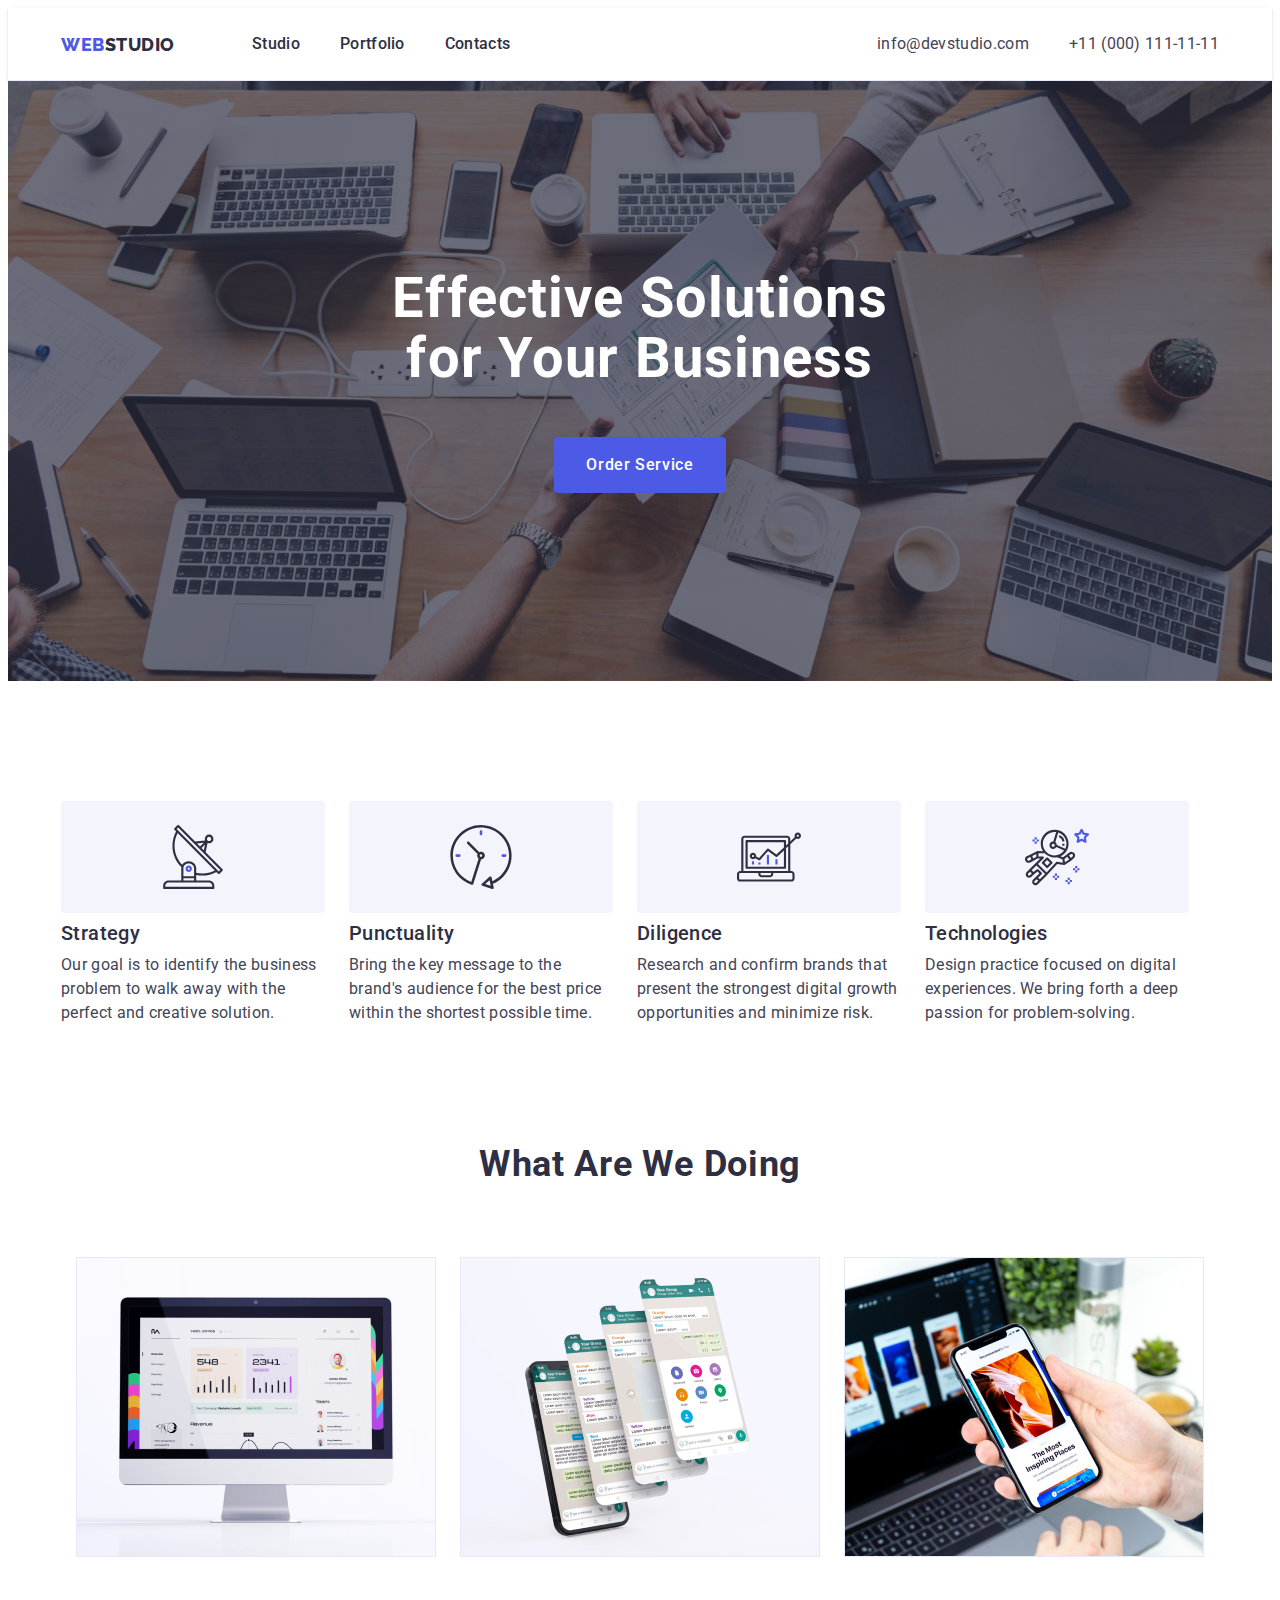
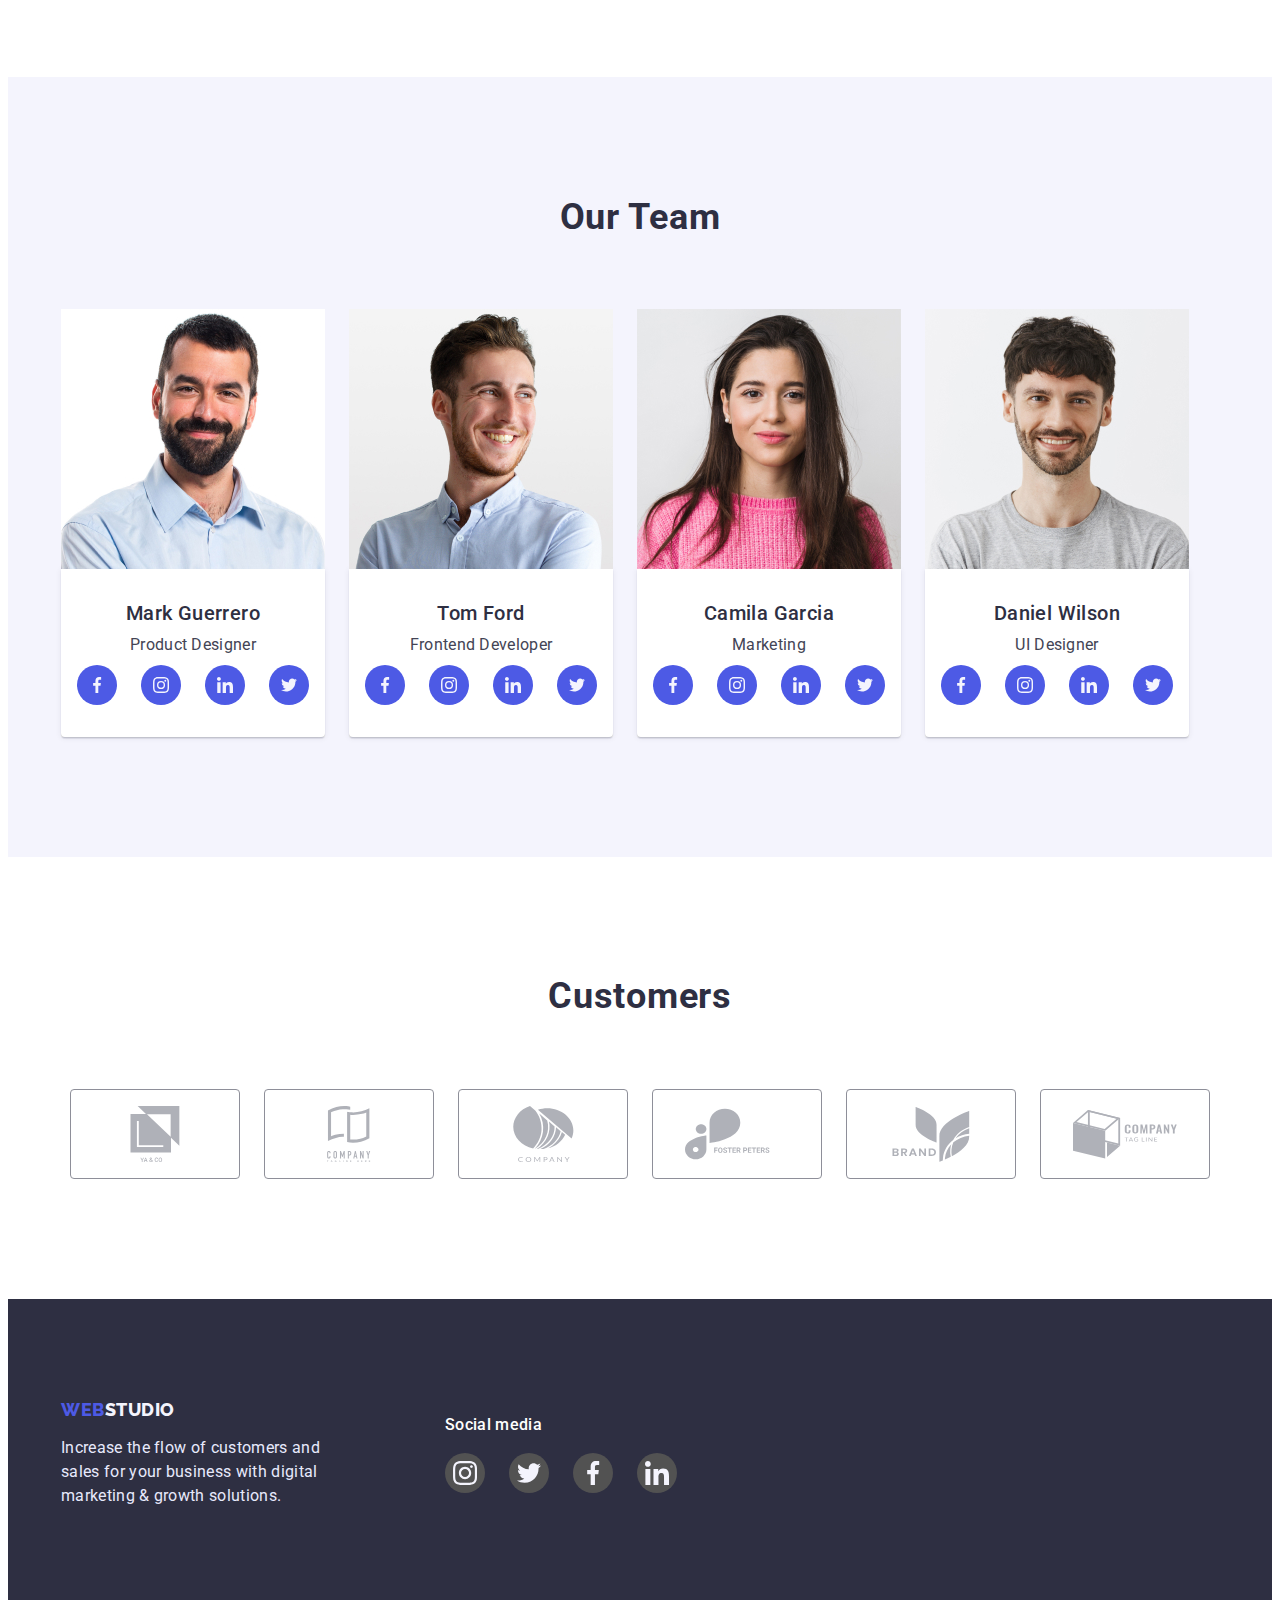
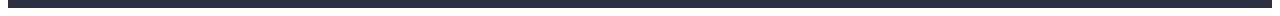
==== index.html @ b8f2cf18 "Initial commit" ====
<!DOCTYPE html>
<html lang="en">

<head>
    <meta charset="UTF-8">
    <meta http-equiv="X-UA-Compatible" content="IE=edge">
    <meta name="viewport" content="width=device-width, initial-scale=1.0">
    <title>WebStudio</title>

    <link rel="stylesheet" href="https://cdnjs.cloudflare.com/ajax/libs/modern-normalize/1.1.0/modern-normalize.min.css"
        integrity="sha512-wpPYUAdjBVSE4KJnH1VR1HeZfpl1ub8YT/NKx4PuQ5NmX2tKuGu6U/JRp5y+Y8XG2tV+wKQpNHVUX03MfMFn9Q=="
        crossorigin="anonymous" referrerpolicy="no-referrer" />
    <link rel="preconnect" href="https://fonts.googleapis.com">
    <link rel="preconnect" href="https://fonts.gstatic.com" crossorigin>
    <link href="https://fonts.googleapis.com/css2?family=Raleway:wght@800&family=Roboto:wght@400;500;700&display=swap"
        rel="stylesheet">

    <link rel="stylesheet" href="./css/styles.css">
</head>

<body>
    <!-- Шапка сайту. -->
    <header class="header">
        <div class="container header-container">
            <nav class="header-navigation"><!-- / слеш як силка, повернутись назад в <a href="/"> -->
                <a href="./index.html" class="logo-left link">
                    Web<span class="logo-right link">Studio</span>
                </a>
                <!--  Список елементів в якх є посилань -->
                <!-- header and links -->
                <ul class="header-list  list">
                    <li class="header-item">
                        <a class="nav-link link" href="./index.html">Studio</a>
                    </li>
                    <li class="header-item">
                        <a class="nav-link link" href="./portfolio.html">Portfolio</a>
                    </li>
                    <li class="header-item">
                        <a class="nav-link link" href="">Contacts</a>
                    </li>
                </ul>
            </nav>

            <!-- Список контактів  -->

            <address class="header-adderess">
                <ul class="adrdress-list list">
                    <li class="header-item">
                        <a class="address-link mail link" href="mailto:info@devstudio.com">info@devstudio.com</a>
                    </li>
                    <li class="header-item">
                        <a class="address-link phone link" href="tel:+110001111111"> +11 (000) 111-11-11</a>
                    </li>
                </ul>
            </address>
        </div>
    </header>
    <!-- hero image -  головний абзац сторінки  -->
    <main>
        <section class="hero-list">
            <div class="container">
                <div class="hero-wrap">
                    <h1 class="hero-title">Effective Solutions for Your Business</h1>
                    <button type="button" class="button-hero">Order Service</button>
                </div>
            </div>
        </section>


        <!------------------------------------------------------ section ABOUT  ------------------------------------------>
        <section class="about">
            <div class="container">
                <h2 hidden class="section-title">Description</h2>
                <ul class="about-list list">
                    <li class="text-list">
                        <div class="about-icon-design">
                            <svg class="about-icon" width="64px" height="64px">
                                <use href="./images/about/about-image.svg#icon-antenna"></use>
                            </svg>
                        </div>
                        <h3 class="about-headline-item">Strategy</h3>
                        <p class="about-text-item">
                            Our goal is to identify the business
                            problem to walk away with the perfect and creative solution.
                        </p>

                    </li>
                    <li class="text-list">
                        <div class="about-icon-design">
                            <svg class="about-icon" width="64px" height="64px">
                                <use href="./images/about/about-image.svg#icon-clock"></use>
                            </svg>
                        </div>
                        <h3 class="about-headline-item">Punctuality</h3>
                        <p class="about-text-item">
                            Bring the key message to the brand's audience for the best price
                            within
                            the
                            shortest possible
                            time.
                        </p>
                    </li>
                    <li class="text-list">
                        <div class="about-icon-design">
                            <svg class="about-icon" width="64px" height="64px">
                                <use href="./images/about/about-image.svg#icon-diagram"></use>
                            </svg>
                        </div>
                        <h3 class="about-headline-item">Diligence</h3>
                        <p class="about-text-item">
                            Research and confirm brands that present the strongest digital growth
                            opportunities and minimize
                            risk.
                        </p>
                    </li>
                    <li class="text-list">
                        <div class="about-icon-design">
                            <svg class="about-icon" width="64px" height="64px">
                                <use href="./images/about/about-image.svg#icon-astronaut"></use>
                            </svg>
                        </div>
                        <h3 class="about-headline-item">Technologies</h3>
                        <p class="about-text-item">
                            Design practice focused on digital experiences. We bring forth a deep
                            passion
                            for
                            problem-solving.
                        </p>
                    </li>
                </ul>
            </div>
        </section>
        <!---------------------------------------------------- section DOING -------------------------------------------->
        <section class="doing">
            <div class="container">
                <h2 class="doing-title">What are we doing</h2>
                <ul class="doing-list list">
                    <li class="doing-item">
                        <img src="./images/image1.jpg" alt="The first picture" width="360">
                    </li>
                    <li class="doing-item">
                        <img src="./images/image2.jpg" alt="The second picture" width="360">
                    </li>
                    <li class="doing-item">
                        <img src="./images/image3.jpg" alt="The third picture" width="360">
                    </li>
                </ul>
            </div>
        </section>

        <!------------------------------------------------------ section TEAM ------------------------------------------->
        <section class="team">
            <div class="container">
                <h2 class="team-title">Our Team</h2>
                <ul class="team-list list">
                    <li class="team-img">
                        <img src="./images/employee1.jpg" alt="Mark Guerrero" width="264">
                        <div class="team-wrap-item">
                            <h3 class="team-headline-item">Mark Guerrero</h3>
                            <p class="team-text-item">Product Designer</p>
                            <ul class="team-soc-list list">
                                <li class="team-soc-item">
                                    <a href="" class="team-soc-link link">
                                        <svg class="team-soc-icon" width="16px" height="16px">
                                            <use href="./images/soc-photo/icons-soc.svg#icon-facebook"></use>
                                        </svg>
                                    </a>
                                </li>
                                <li class="team-soc-item">
                                    <a href="" class="team-soc-link link">
                                        <svg class="team-soc-icon" width="16px" height="16px">
                                            <use href="./images/soc-photo/icons-soc.svg#icon-instagram"></use>
                                        </svg>
                                    </a>
                                </li>
                                <li class="team-soc-item">
                                    <a href="" class="team-soc-link link">
                                        <svg class="team-soc-icon" width="16px" height="16px">
                                            <use href="./images/soc-photo/icons-soc.svg#icon-linkedin"></use>
                                        </svg>
                                    </a>
                                </li>
                                <li class="team-soc-item">
                                    <a href="" class="team-soc-link link">
                                        <svg class="team-soc-icon" width="16px" height="16px">
                                            <use href="./images/soc-photo/icons-soc.svg#icon-twitter"></use>
                                        </svg>
                                    </a>
                                </li>
                            </ul>
                        </div>
                    </li>
                    <li class="team-img">
                        <img src="./images/employee2.jpg" alt="Anna Lee" width="264">
                        <div class="team-wrap-item">
                            <h3 class="team-headline-item">Tom Ford</h3>
                            <p class="team-text-item">Frontend Developer</p>
                            <ul class="team-soc-list list">
                                <li class="team-soc-item">
                                    <a href="" class="team-soc-link link">
                                        <svg class="team-soc-icon" width="16px" height="16px">
                                            <use href="./images/soc-photo/icons-soc.svg#icon-facebook"></use>
                                        </svg>
                                    </a>
                                </li>
                                <li class="team-soc-item">
                                    <a href="" class="team-soc-link link">
                                        <svg class="team-soc-icon" width="16px" height="16px">
                                            <use href="./images/soc-photo/icons-soc.svg#icon-instagram"></use>
                                        </svg>
                                    </a>
                                </li>
                                <li class="team-soc-item">
                                    <a href="" class="team-soc-link link">
                                        <svg class="team-soc-icon" width="16px" height="16px">
                                            <use href="./images/soc-photo/icons-soc.svg#icon-linkedin"></use>
                                        </svg>
                                    </a>
                                </li>
                                <li class="team-soc-item">
                                    <a href="" class="team-soc-link link">
                                        <svg class="team-soc-icon" width="16px" height="16px">
                                            <use href="./images/soc-photo/icons-soc.svg#icon-twitter"></use>
                                        </svg>
                                    </a>
                                </li>
                            </ul>
                        </div>
                    </li>
                    <li class="team-img">
                        <img src="./images/employee3.jpg" alt="John Smith" width="264">
                        <div class="team-wrap-item">
                            <h3 class="team-headline-item">Camila Garcia</h3>
                            <p class="team-text-item">Marketing</p>
                            <ul class="team-soc-list list">
                                <li class="team-soc-item">
                                    <a href="" class="team-soc-link link">
                                        <svg class="team-soc-icon" width="16px" height="16px">
                                            <use href="./images/soc-photo/icons-soc.svg#icon-facebook"></use>
                                        </svg>
                                    </a>
                                </li>
                                <li class="team-soc-item">
                                    <a href="" class="team-soc-link link">
                                        <svg class="team-soc-icon" width="16px" height="16px">
                                            <use href="./images/soc-photo/icons-soc.svg#icon-instagram"></use>
                                        </svg>
                                    </a>
                                </li>
                                <li class="team-soc-item">
                                    <a href="" class="team-soc-link link">
                                        <svg class="team-soc-icon" width="16px" height="16px">
                                            <use href="./images/soc-photo/icons-soc.svg#icon-linkedin"></use>
                                        </svg>
                                    </a>
                                </li>
                                <li class="team-soc-item">
                                    <a href="" class="team-soc-link link">
                                        <svg class="team-soc-icon" width="16px" height="16px">
                                            <use href="./images/soc-photo/icons-soc.svg#icon-twitter"></use>
                                        </svg>
                                    </a>
                                </li>
                            </ul>
                        </div>
                    </li>
                    <li class="team-img">
                        <img src="./images/employee4.jpg" alt="Sarah Johnson" width="264">
                        <div class="team-wrap-item">
                            <h3 class="team-headline-item">Daniel Wilson</h3>
                            <p class="team-text-item">UI Designer</p>
                            <ul class="team-soc-list list">
                                <li class="team-soc-item">
                                    <a href="" class="team-soc-link link">
                                        <svg class="team-soc-icon" width="16px" height="16px">
                                            <use href="./images/soc-photo/icons-soc.svg#icon-facebook"></use>
                                        </svg>
                                    </a>
                                </li>
                                <li class="team-soc-item">
                                    <a href="" class="team-soc-link link">
                                        <svg class="team-soc-icon" width="16px" height="16px">
                                            <use href="./images/soc-photo/icons-soc.svg#icon-instagram"></use>
                                        </svg>
                                    </a>
                                </li>
                                <li class="team-soc-item">
                                    <a href="" class="team-soc-link link">
                                        <svg class="team-soc-icon" width="16px" height="16px">
                                            <use href="./images/soc-photo/icons-soc.svg#icon-linkedin"></use>
                                        </svg>
                                    </a>
                                </li>
                                <li class="team-soc-item">
                                    <a href="" class="team-soc-link link">
                                        <svg class="team-soc-icon" width="16px" height="16px">
                                            <use href="./images/soc-photo/icons-soc.svg#icon-twitter"></use>
                                        </svg>
                                    </a>
                                </li>
                            </ul>
                        </div>
                    </li>
                </ul>
            </div>
        </section>
        <!----------------------------------------------------- Customers ------------------------------------------->
        <section class="customers">
            <div class="container">
                <h2 class="customers-title">Customers</h2>
                <ul class="customers-list list">
                    <li class="customers-item">
                        <div class="customers-hov-foc">
                            <a href="" class="customers-link link">
                                <svg class="customers-icon" width="104px" height="56px">
                                    <use href="./images/Customers/customers-icon.svg#icon-yaco"></use>
                                </svg>

                            </a>
                        </div>
                    </li>
                    <li class="customers-item">
                        <a href="" class="customers-link link">
                            <svg class="customers-icon" width="104px" height="56px">
                                <use href="./images/Customers/customers-icon.svg#icon-taglinehere"></use>
                            </svg>
                        </a>
                    </li>
                    <li class="customers-item">
                        <a href="" class="customers-link link">
                            <svg class="customers-icon" width="104px" height="56px">
                                <use href="./images/Customers/customers-icon.svg#icon-company"></use>
                            </svg>
                        </a>
                    </li>
                    <li class="customers-item">
                        <a href="" class="customers-link link">
                            <svg class="customers-icon" width="104px" height="56px">
                                <use href="./images/Customers/customers-icon.svg#icon-foster"></use>
                            </svg>
                        </a>
                    </li>
                    <li class="customers-item">
                        <a href="" class="customers-link link">
                            <svg class="customers-icon" width="104px" height="56px">
                                <use href="./images/Customers/customers-icon.svg#icon-brand"></use>
                            </svg>
                        </a </li>
                    <li class="customers-item">
                        <a href="" class="customers-link link">
                            <svg class="customers-icon" width="104px" height="56px">
                                <use href="./images/Customers/customers-icon.svg#icon-tagline"></use>
                            </svg>
                        </a>
                    </li>
                </ul>
                <div>
        </section>
    </main>
    <!-- Footer -->
    <footer class="footer-copyrigth">
        <div class="container footer-container">
            <div class="footer-logo">
                <a href="./index.html" class="logo-left link">
                    Web<span class="logo-right-footer link">Studio</span>
                </a>
                <p class="footer-text">Increase the flow of customers and sales for your business with digital
                    marketing
                    &
                    growth solutions.
                </p>
            </div>
            <div class="footer-soc">
                <p class="footer-title">Social media</p>
                <ul class="footer-soc-list list">
                    <li class="footer-soc-item">
                        <a href="" class="footer-soc-link link">
                            <svg class="footer-soc-icon" width="24px" height="24px">
                                <use href="./images/footer/footer-soc.svg#icon-instagram"></use>
                            </svg>
                        </a>
                    </li>
                    <li class="footer-soc-item">
                        <a href="" class="footer-soc-link link">
                            <svg class="footer-soc-icon" width="24px" height="24px">
                                <use href="./images/footer/footer-soc.svg#icon-twitter"></use>
                            </svg>
                        </a>
                    </li>
                    <li class="footer-soc-item">
                        <a href="" class="footer-soc-link link">
                            <svg class="footer-soc-icon" width="24px" height="24px">
                                <use href="./images/footer/footer-soc.svg#icon-facebook"></use>
                            </svg>
                        </a>
                    </li>
                    <li class="footer-soc-item">
                        <a href="" class="footer-soc-link link">
                            <svg class="footer-soc-icon" width="24px" height="24px">
                                <use href="./images/footer/footer-soc.svg#icon-linkedin"></use>
                            </svg>
                        </a>
                    </li>
                </ul>
            </div>
        </div>
    </footer>
</body>

</html>
---- css/styles.css ----
:root {
    --white-color: #FFFFFF;
    --color-navigation: #2E2F42;
    --logo-left: #4D5AE5;
    --logo-right: #2E2F42;
    --primary-text-color: #434455;
    --main-title-color: #ffffff;
    --background-color: #ffffff;
    --focus-hover: #404bbf;
    --btn-list-color: #ffffff;
    --btn-list-background: #404bbf;
    --background-title-color: #2e2f42;
    --icon-background-about: #F4F4FD;
    --footer-soc-color: #525252;
}

p,
h1,
h2,
h3,
h4,
h5,
h6 {
    margin: 0;
}

ul {
    margin: 0;
    padding-left: 0;
}

button {
    cursor: pointer;
}

address {
    font-style: normal;
}

img {
    display: block;
}

body {
    font-family: "Roboto", sans-serif;
    color: var(--primary-text-color);
    background-color: var(--background-color);
}



/* ------------------------------------------------------------скидання---------------------------------------- */

.container {
    width: 1158px;
    padding-left: 15px;
    padding-right: 15px;
    margin: 0 auto;
}

.link {
    text-decoration: none;
}

.list {
    list-style: none;
}

/*------------------------------------------------------------- header----------------------------------------- */
.header {
    border-bottom: 1px solid #e7e9fc;
    border-top: transparent;
    padding: 24px 0px;
    box-shadow: 0px 2px 1px rgba(46, 47, 66, 0.08),
        0px 1px 1px rgba(46, 47, 66, 0.16), 0px 1px 6px rgba(46, 47, 66, 0.08);
}

/*-------------------------------------------------------- logo------------------------------------------------ */
.logo-left {
    font-family: "Raleway", sans-serif;
    font-style: normal;
    font-weight: 800;
    font-size: 18px;
    line-height: 1.17;
    letter-spacing: 0.03em;
    text-transform: uppercase;
    color: var(--logo-left);
    box-sizing: content-box;
    width: 115px;
    margin-right: 76px;
}

.logo-right {
    color: var(--logo-right);
    margin-right: 75px;
}

/* navigation */

.header-navigation {
    display: flex;
    align-items: center;
    margin-right: auto;
}

.header-list {
    display: flex;
    gap: 40px;
}

.header-container {
    display: flex;
}

.nav-link {
    font-weight: 500;
    font-size: 16px;
    line-height: 1.5;
    letter-spacing: 0.02em;
    color: var(--color-navigation);
    text-decoration: none;
}

.nav-link:is(:hover, :focus) {
    color: var(--focus-hover);
}

/*--------------------------------------------- address header --------------------------------------------------*/

.header-adderess {}

.address-link {
    font-family: 'Roboto';
    font-style: normal;
    font-weight: 400;
    font-size: 16px;
    line-height: 24px;
    letter-spacing: 0.02em;
    color: var(--color-addres-link);
    text-decoration: none;
}

.address-link:is(:hover, :focus) {
    color: var(--focus-hover);
}

.adrdress-list {
    display: flex;
    align-items: center;
}

.mail {
    margin-right: 40px;
}

.phone {
    width: 150px;
}


/**------------------------------------------------ HERO-SECTION -------------------------------------------------*/


.hero-list {
    display: flex;
    background-color: var(--background-title-color);
    align-items: center;
    background-color: #7e8291;
    background-image: linear-gradient(rgba(46, 47, 66, 0.7), rgba(46, 47, 66, 0.7)), url(../images/hero-bg-min.jpg);
    background-repeat: no-repeat;
    background-position: center;
    background-size: cover;
    padding: 188px 0;
    max-width: 1440px;
    margin: 0 auto;
}

.hero-title {
    font-weight: 700;
    font-size: 56px;
    line-height: 1.07;
    text-align: center;
    letter-spacing: 0.02em;
    color: var(--main-title-color);
    width: 496px;
    margin: 0 auto;
}

.button-hero {
    font-family: "Roboto", sans-serif;
    font-style: normal;
    font-weight: 500;
    font-size: 16px;
    line-height: 1.5;
    letter-spacing: 0.04em;
    color: var(--main-title-color);
    background-color: #4d5ae5;
    cursor: pointer;
    border-radius: 4px;
    border: none;
    margin: 0 auto;
    display: flex;
    padding: 16px 32px;
    margin-top: 48px;
}

.button-hero:is(:focus, :hover) {
    background-color: var(--focus-hover);

}


/** ---------------------------------------------------ABOUT SECTION-------------------------------------------- */

.about {
    padding-top: 120px;
    padding-bottom: 120px;
}



.about-icon-design {
    width: 264px;
    height: 112px;
    background-color: var(--icon-background-about);
    border-radius: 4px;
    display: flex;
    align-items: center;
    justify-content: center;
    margin-bottom: 8px;
}

.section-title {
    font-weight: 500;
    font-size: 20px;
    line-height: 1.2;
    letter-spacing: 0.02em;
    color: #2e2f42;
}

.about-list {
    display: flex;
    align-items: center;
    gap: 24px;
}

.text-list {
    width: 264px;
}

.about-headline-item {
    font-weight: 500;
    font-size: 20px;
    line-height: 1.2;
    letter-spacing: 0.02em;
    margin-bottom: 8px;
    color: var(--background-title-color);
}

.about-text-item {
    font-weight: 400;
    font-size: 16px;
    line-height: 1.5;
    letter-spacing: 0.02em;
    color: var(--primary-text-color);
}

/** -------------------------------------------------------DO SECTION------------------------------------------ */
.doing {
    padding-bottom: 120px;
}

.doing-title {
    font-weight: 700;
    font-size: 36px;
    line-height: 1.11;
    text-align: center;
    letter-spacing: 0.02em;
    text-transform: capitalize;
    color: var(--background-title-color);
    margin-bottom: 72px;
}

.doing-list {
    display: flex;
    flex-wrap: wrap;
    gap: 24px;
    align-items: center;
    justify-content: center;
}

.doing-item {}

/*------------------------------------------------------------ TEAM SECTION ------------------------------------------------------------------*/
.team {
    padding-bottom: 120px;
    padding-top: 120px;
    background-color: #F4F4FD;
}

.team-title {
    margin-bottom: 72px;
    font-weight: 700;
    font-size: 36px;
    line-height: 40px;
    text-align: center;
    letter-spacing: 0.02em;
    text-transform: capitalize;
    color: var(--background-title-color);
}

.team-list {
    display: flex;
    align-items: center;
    gap: 24px;
}

.team-img {
    background-color: #FFFFFF;
}

.team-headline-item {
    font-weight: 500;
    font-size: 20px;
    line-height: 24px;
    text-align: center;
    letter-spacing: 0.02em;
    margin-bottom: 8px;
    color: var(--background-title-color);
}

.team-text-item {
    font-weight: 400;
    font-size: 16px;
    line-height: 24px;
    text-align: center;
    letter-spacing: 0.02em;
    color: var(--primary-text-color);
    margin-bottom: 8px;
}

.team-wrap-item {
    padding-top: 32px;
    padding-left: 16px;
    padding-bottom: 32px;
    padding-right: 16px;
    box-shadow: 0px 1px 6px rgba(46, 47, 66, 0.08),
        0px 1px 1px rgba(46, 47, 66, 0.16), 0px 2px 1px rgba(46, 47, 66, 0.08);
    border-radius: 0px 0px 4px 4px;
}

.team-soc-list {
    display: flex;
    justify-content: center;
    gap: 24px;
}

.team-soc-item {
    width: 40px;
    height: 40px;
}

.team-soc-link {
    width: 100%;
    height: 100%;
    border-radius: 50%;
    background-color: var(--logo-left);
    display: inline-block;
    display: flex;
    align-items: center;
    justify-content: center;
}

.team-soc-icon {
    fill: var(--background-color);
}

.team-soc-link:hover,
.team-soc-link:focus {
    background-color: #404BBF;
}

/* ---------------------------------------------------------CUSTOMERS SECTION-------------------------------------------- */
.customers {
    display: flex;
    align-items: center;
    padding-top: 120px;
    padding-bottom: 120px;
}

.customers-title {
    font-weight: 700;
    font-size: 36px;
    line-height: 1.11;
    text-align: center;
    letter-spacing: 0.02em;
    text-transform: capitalize;
    color: var(--background-title-color);
    margin-bottom: 72px;
}

.customers-list {
    display: flex;
    justify-content: center;
    gap: 24px;
}

.customers-item {}

.customers-link {
    width: 168px;
    height: 88px;
    display: flex;
    justify-content: center;
    align-items: center;
    border: 1px solid #8E8F99;
    border-radius: 4px;
    fill: #afb1b8;
}

.customers-link:hover,
.customers-link:focus {
    border-color: var(--focus-hover);
    fill: var(--focus-hover);
}

.customers-icon {
    display: flex;
    justify-content: center;
    align-items: center;
    margin: 0 auto;
}


/*----------------------------------------------------------------- FOOTER SECTION-------------------------------------------------------------------- */
.footer-copyrigth {
    padding-bottom: 100px;
    padding-top: 100px;
    background: #2E2F42;
}

.logo-left {
    font-family: 'Raleway';
    font-style: normal;
    font-weight: 800;
    font-size: 18px;
    line-height: 21px;
    display: flex;
    align-items: center;
    letter-spacing: 0.03em;
    text-transform: uppercase;
    color: #4D5AE5;
}

.logo-right-footer {
    font-family: 'Raleway';
    font-style: normal;
    font-weight: 800;
    font-size: 18px;
    line-height: 21px;
    display: flex;
    align-items: center;
    letter-spacing: 0.03em;
    text-transform: uppercase;
    color: #F4F4FD;
}

.footer-text {
    font-weight: 400;
    font-size: 16px;
    line-height: 1.5;
    letter-spacing: 0.02em;
    color: #E7E9FC;
    margin-top: 16px;
    width: 264px;
}

.footer-soc {
    padding-left: 120px;
}

.footer-logo {}

.footer-container {
    display: flex;
    align-items: center;
}

.footer-title {
    font-style: normal;
    font-weight: 500;
    font-size: 16px;
    line-height: calc(24 / 16);
    letter-spacing: 0.02em;
    color: #FFFFFF;
}

.footer-soc-list {
    display: flex;
    justify-content: center;
    gap: 24px;
}

.footer-soc-item {
    width: 40px;
    height: 40px;
    margin-top: 16px;
}

.footer-soc-link {
    width: 100%;
    height: 100%;
    border-radius: 50%;
    background-color: var(--footer-soc-color);
    display: inline-block;
    display: flex;
    align-items: center;
    justify-content: center;
}

.footer-soc-icon {
    fill: var(--background-color);
}

.footer-soc-link:hover,
.footer-soc-link:focus {
    background: #31D0AA;
}

/*------------------------------------------------------------ PORTFOLIO PAGE ----------------------------------------- */
.section-portfolio {
    background-color: var(--background-color);
    padding-bottom: 120px;
    padding-top: 96px;
}

.portfolio-btn-list {
    display: flex;
    gap: 24px;
    flex-direction: row;
    justify-content: center;
    align-items: center;
    margin-bottom: 72px;
}


.portfolio-list {
    display: flex;
    flex-wrap: wrap;
    gap: 48px 24px;
}

.portfolio-item {
    width: calc((100% - 48px) / 3);
}

.portfolio-link {
    display: block;

}

.portfolio-subject {
    font-weight: 500;
    font-size: 20px;
    line-height: 24px;
    letter-spacing: 0.02em;
    color: var(--background-title-color);
    margin-bottom: 8px;
}

.text-item {
    font-weight: 400;
    font-size: 16px;
    line-height: 24px;
    letter-spacing: 0.02em;
    color: var(--primary-text-color);
}

.portfolio-wrap {
    padding-top: 32px;
    padding-left: 16px;
    padding-bottom: 32px;
    padding-right: 16px;
    border: 1px solid #e7e9fc;
    border-top: transparent;
}

.box-shadow:hover,
.box-shadow:focus {
    box-shadow: 0px 2px 1px rgba(46, 47, 66, 0.08),
        0px 1px 1px rgba(46, 47, 66, 0.16), 0px 1px 6px rgba(46, 47, 66, 0.08);
    box-shadow: 0px 1px 6px rgba(37, 38, 51, 0.08),
        0px 1px 1px rgba(46, 47, 66, 0.16), 0px 2px 1px rgba(46, 47, 66, 0.08);
}



/*------------------------------------------------------- SECTION BUTTON----------------------------------------- */

.btn-list {
    font-family: "Roboto", sans-serif;
    font-weight: 500;
    font-size: 16px;
    line-height: 1.5;
    letter-spacing: 0.04em;
    color: #4D5AE5;
    background-color: #F4F4FD;
    cursor: pointer;
    background: #F4F4FD;
    border: 1px solid #E7E9FC;
    border-radius: 4px;
    padding: 12px 24px;
}

.btn-list:is(:hover, :focus) {
    color: var(--btn-list-color);
    background-color: var(--btn-list-background);
    box-shadow: 0px 2px 1px rgba(46, 47, 66, 0.08),
        0px 1px 1px rgba(46, 47, 66, 0.16), 0px 1px 6px rgba(46, 47, 66, 0.08);
    border: var(--focus-hover);
}
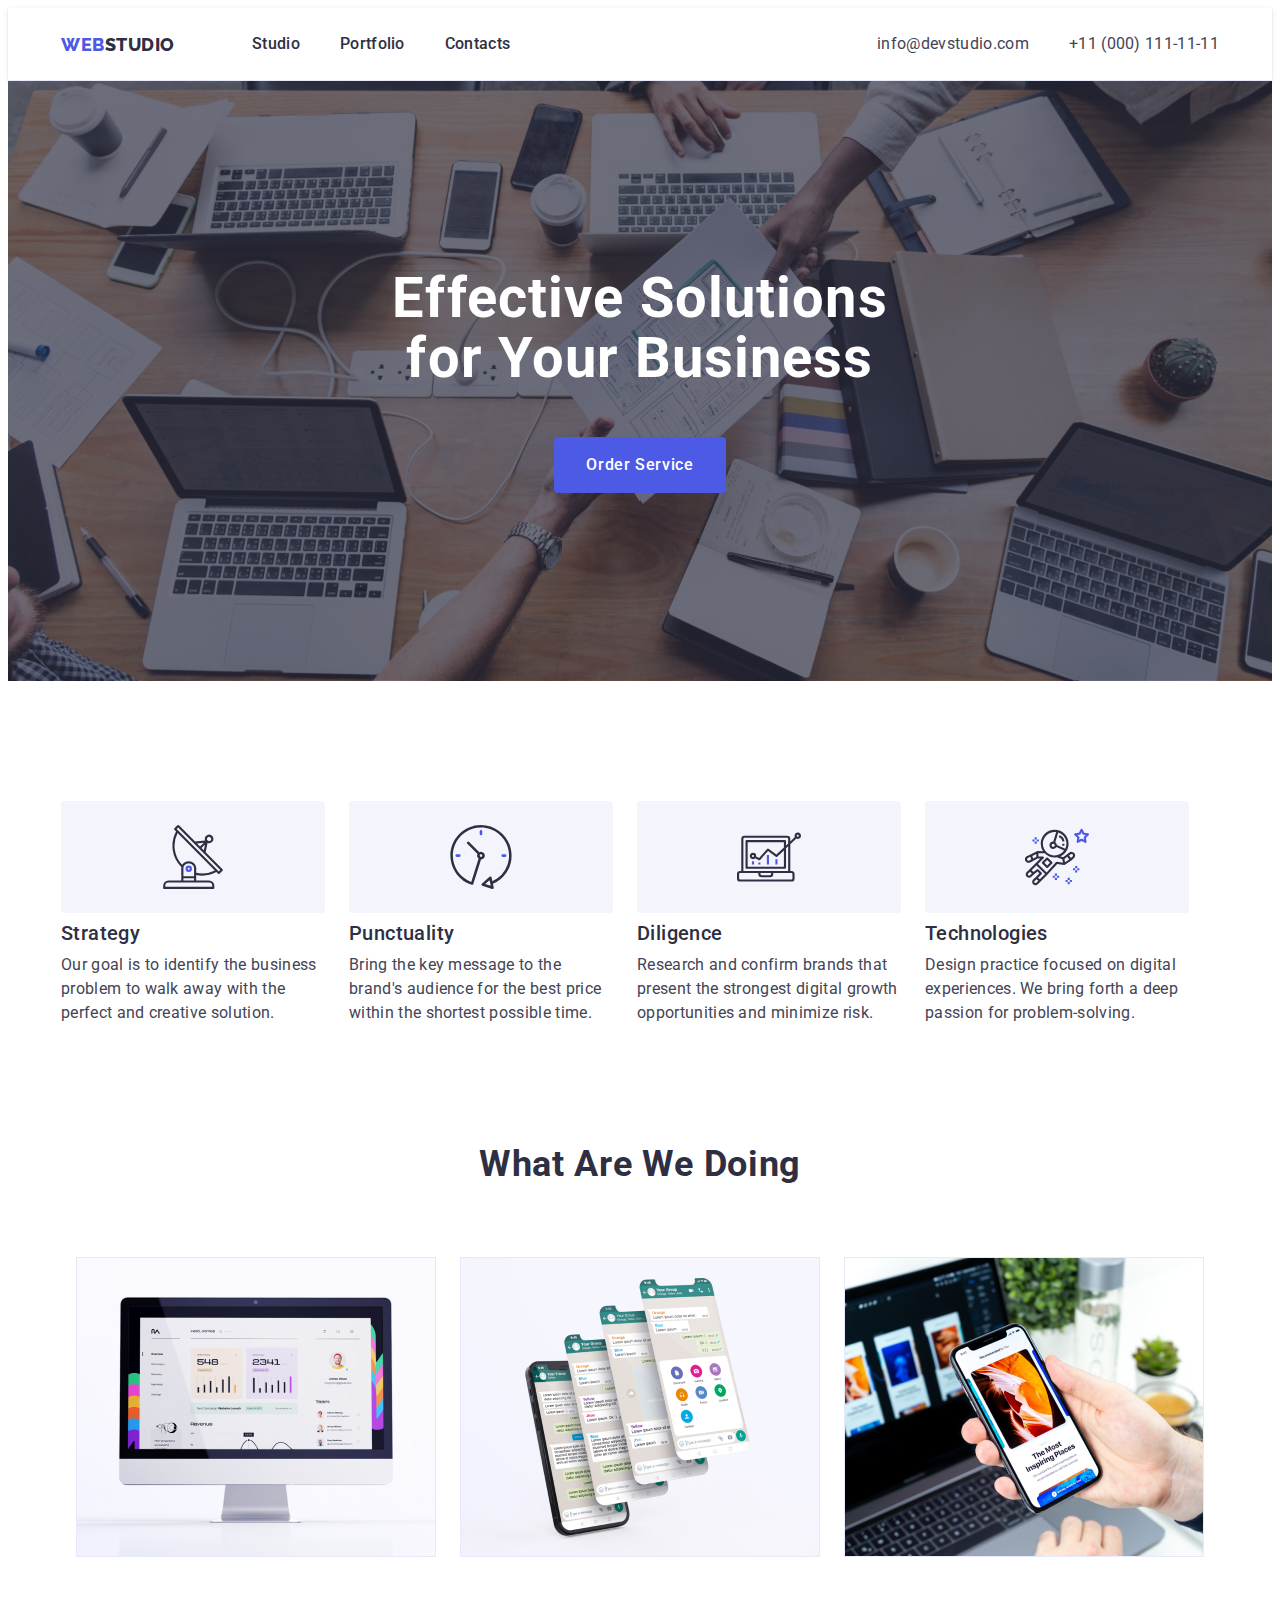
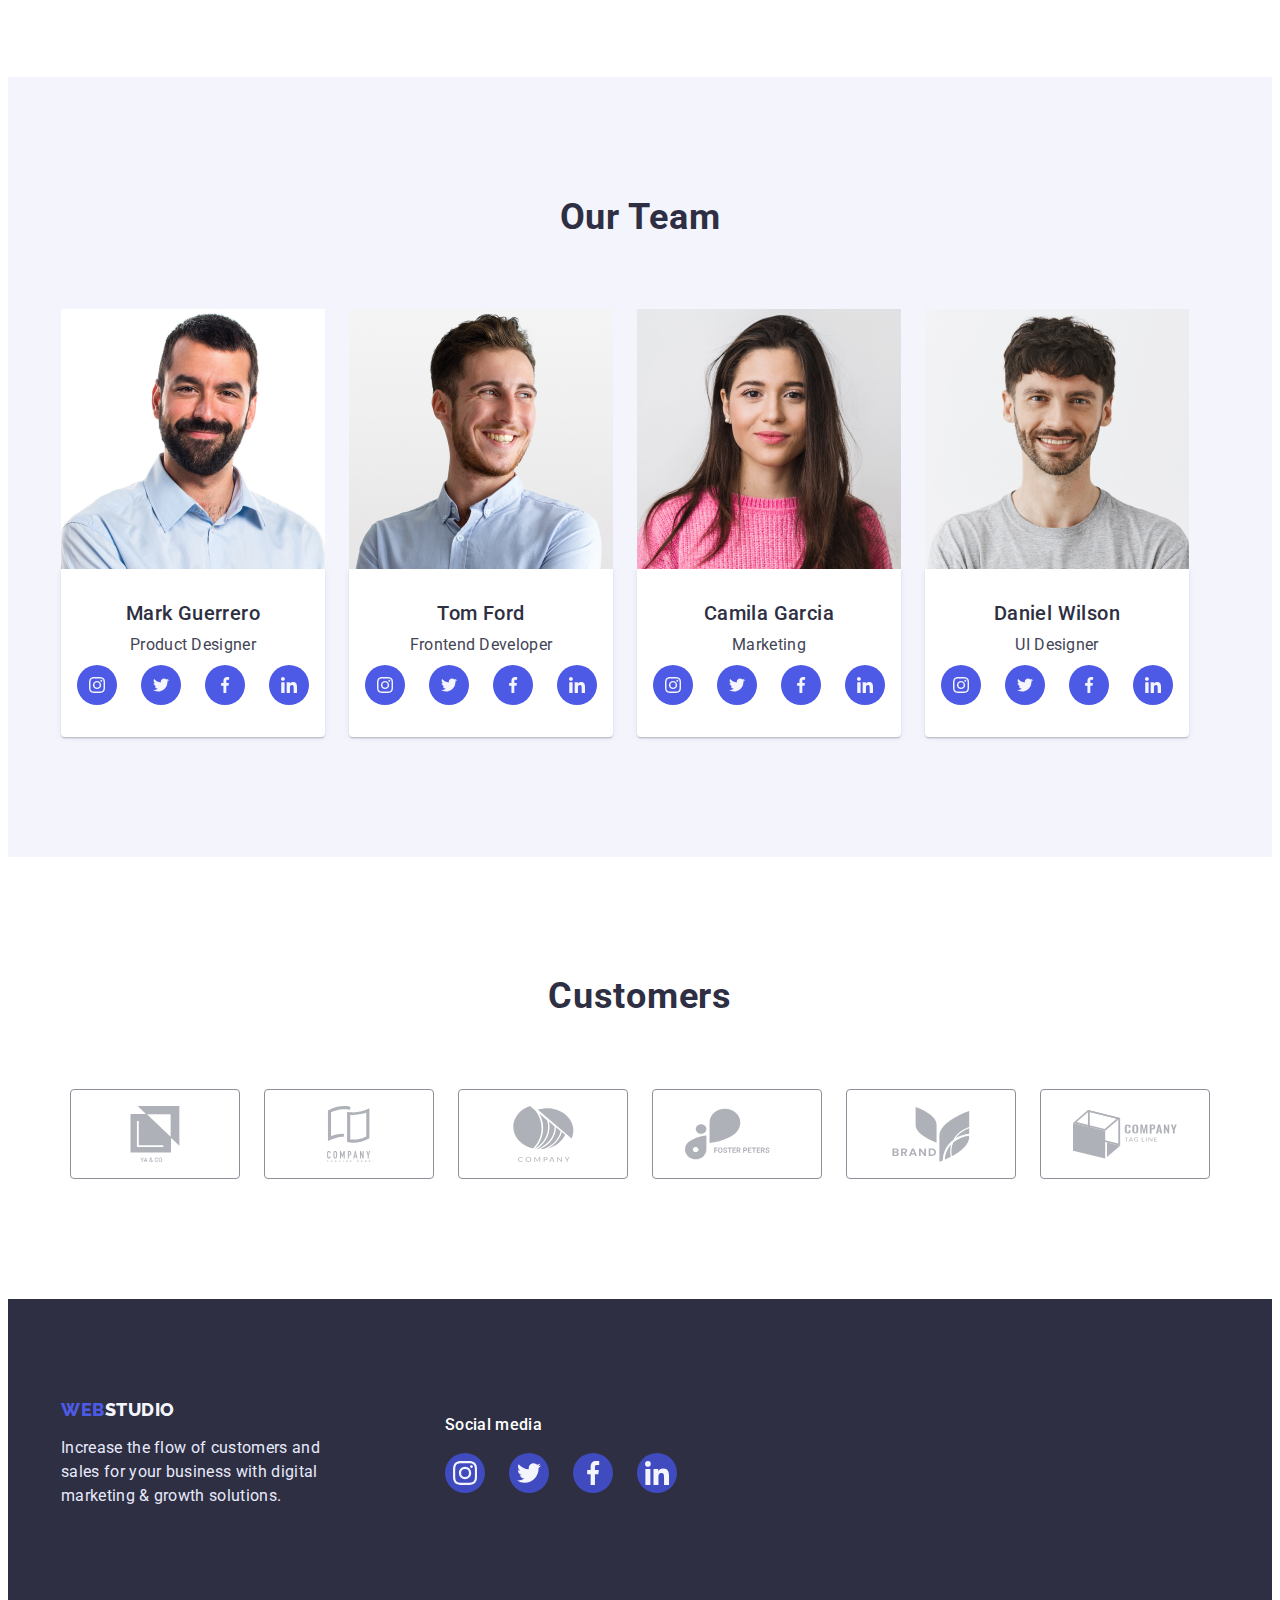
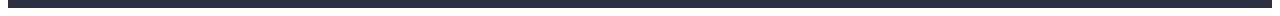
==== commit fbb94f6a: "векторні фото засунув в один файл" ====
--- a/index.html
+++ b/index.html
@@ -75,7 +75,7 @@
                     <li class="text-list">
                         <div class="about-icon-design">
                             <svg class="about-icon" width="64px" height="64px">
-                                <use href="./images/about/about-image.svg#icon-antenna"></use>
+                                <use href="./images/svg-photo/imeges-vector.svg#icon-antenna"></use>
                             </svg>
                         </div>
                         <h3 class="about-headline-item">Strategy</h3>
@@ -88,7 +88,7 @@
                     <li class="text-list">
                         <div class="about-icon-design">
                             <svg class="about-icon" width="64px" height="64px">
-                                <use href="./images/about/about-image.svg#icon-clock"></use>
+                                <use href="./images/svg-photo/imeges-vector.svg#icon-clock"></use>
                             </svg>
                         </div>
                         <h3 class="about-headline-item">Punctuality</h3>
@@ -103,7 +103,7 @@
                     <li class="text-list">
                         <div class="about-icon-design">
                             <svg class="about-icon" width="64px" height="64px">
-                                <use href="./images/about/about-image.svg#icon-diagram"></use>
+                                <use href="./images/svg-photo/imeges-vector.svg#icon-diagram"></use>
                             </svg>
                         </div>
                         <h3 class="about-headline-item">Diligence</h3>
@@ -116,7 +116,7 @@
                     <li class="text-list">
                         <div class="about-icon-design">
                             <svg class="about-icon" width="64px" height="64px">
-                                <use href="./images/about/about-image.svg#icon-astronaut"></use>
+                                <use href="./images/svg-photo/imeges-vector.svg#icon-astronaut"></use>
                             </svg>
                         </div>
                         <h3 class="about-headline-item">Technologies</h3>
@@ -162,28 +162,28 @@
                                 <li class="team-soc-item">
                                     <a href="" class="team-soc-link link">
                                         <svg class="team-soc-icon" width="16px" height="16px">
-                                            <use href="./images/soc-photo/icons-soc.svg#icon-facebook"></use>
-                                        </svg>
-                                    </a>
-                                </li>
-                                <li class="team-soc-item">
-                                    <a href="" class="team-soc-link link">
-                                        <svg class="team-soc-icon" width="16px" height="16px">
-                                            <use href="./images/soc-photo/icons-soc.svg#icon-instagram"></use>
-                                        </svg>
-                                    </a>
-                                </li>
-                                <li class="team-soc-item">
-                                    <a href="" class="team-soc-link link">
-                                        <svg class="team-soc-icon" width="16px" height="16px">
-                                            <use href="./images/soc-photo/icons-soc.svg#icon-linkedin"></use>
-                                        </svg>
-                                    </a>
-                                </li>
-                                <li class="team-soc-item">
-                                    <a href="" class="team-soc-link link">
-                                        <svg class="team-soc-icon" width="16px" height="16px">
-                                            <use href="./images/soc-photo/icons-soc.svg#icon-twitter"></use>
+                                            <use href="./images/svg-photo/imeges-vector.svg#icon-instagram"></use>
+                                        </svg>
+                                    </a>
+                                </li>
+                                <li class="team-soc-item">
+                                    <a href="" class="team-soc-link link">
+                                        <svg class="team-soc-icon" width="16px" height="16px">
+                                            <use href="./images/svg-photo/imeges-vector.svg#icon-twitter"></use>
+                                        </svg>
+                                    </a>
+                                </li>
+                                <li class="team-soc-item">
+                                    <a href="" class="team-soc-link link">
+                                        <svg class="team-soc-icon" width="16px" height="16px">
+                                            <use href="./images/svg-photo/imeges-vector.svg#icon-facebook"></use>
+                                        </svg>
+                                    </a>
+                                </li>
+                                <li class="team-soc-item">
+                                    <a href="" class="team-soc-link link">
+                                        <svg class="team-soc-icon" width="16px" height="16px">
+                                            <use href="./images/svg-photo/imeges-vector.svg#icon-linkedin"></use>
                                         </svg>
                                     </a>
                                 </li>
@@ -199,28 +199,28 @@
                                 <li class="team-soc-item">
                                     <a href="" class="team-soc-link link">
                                         <svg class="team-soc-icon" width="16px" height="16px">
-                                            <use href="./images/soc-photo/icons-soc.svg#icon-facebook"></use>
-                                        </svg>
-                                    </a>
-                                </li>
-                                <li class="team-soc-item">
-                                    <a href="" class="team-soc-link link">
-                                        <svg class="team-soc-icon" width="16px" height="16px">
-                                            <use href="./images/soc-photo/icons-soc.svg#icon-instagram"></use>
-                                        </svg>
-                                    </a>
-                                </li>
-                                <li class="team-soc-item">
-                                    <a href="" class="team-soc-link link">
-                                        <svg class="team-soc-icon" width="16px" height="16px">
-                                            <use href="./images/soc-photo/icons-soc.svg#icon-linkedin"></use>
-                                        </svg>
-                                    </a>
-                                </li>
-                                <li class="team-soc-item">
-                                    <a href="" class="team-soc-link link">
-                                        <svg class="team-soc-icon" width="16px" height="16px">
-                                            <use href="./images/soc-photo/icons-soc.svg#icon-twitter"></use>
+                                            <use href="./images/svg-photo/imeges-vector.svg#icon-instagram"></use>
+                                        </svg>
+                                    </a>
+                                </li>
+                                <li class="team-soc-item">
+                                    <a href="" class="team-soc-link link">
+                                        <svg class="team-soc-icon" width="16px" height="16px">
+                                            <use href="./images/svg-photo/imeges-vector.svg#icon-twitter"></use>
+                                        </svg>
+                                    </a>
+                                </li>
+                                <li class="team-soc-item">
+                                    <a href="" class="team-soc-link link">
+                                        <svg class="team-soc-icon" width="16px" height="16px">
+                                            <use href="./images/svg-photo/imeges-vector.svg#icon-facebook"></use>
+                                        </svg>
+                                    </a>
+                                </li>
+                                <li class="team-soc-item">
+                                    <a href="" class="team-soc-link link">
+                                        <svg class="team-soc-icon" width="16px" height="16px">
+                                            <use href="./images/svg-photo/imeges-vector.svg#icon-linkedin"></use>
                                         </svg>
                                     </a>
                                 </li>
@@ -236,28 +236,28 @@
                                 <li class="team-soc-item">
                                     <a href="" class="team-soc-link link">
                                         <svg class="team-soc-icon" width="16px" height="16px">
-                                            <use href="./images/soc-photo/icons-soc.svg#icon-facebook"></use>
-                                        </svg>
-                                    </a>
-                                </li>
-                                <li class="team-soc-item">
-                                    <a href="" class="team-soc-link link">
-                                        <svg class="team-soc-icon" width="16px" height="16px">
-                                            <use href="./images/soc-photo/icons-soc.svg#icon-instagram"></use>
-                                        </svg>
-                                    </a>
-                                </li>
-                                <li class="team-soc-item">
-                                    <a href="" class="team-soc-link link">
-                                        <svg class="team-soc-icon" width="16px" height="16px">
-                                            <use href="./images/soc-photo/icons-soc.svg#icon-linkedin"></use>
-                                        </svg>
-                                    </a>
-                                </li>
-                                <li class="team-soc-item">
-                                    <a href="" class="team-soc-link link">
-                                        <svg class="team-soc-icon" width="16px" height="16px">
-                                            <use href="./images/soc-photo/icons-soc.svg#icon-twitter"></use>
+                                            <use href="./images/svg-photo/imeges-vector.svg#icon-instagram"></use>
+                                        </svg>
+                                    </a>
+                                </li>
+                                <li class="team-soc-item">
+                                    <a href="" class="team-soc-link link">
+                                        <svg class="team-soc-icon" width="16px" height="16px">
+                                            <use href="./images/svg-photo/imeges-vector.svg#icon-twitter"></use>
+                                        </svg>
+                                    </a>
+                                </li>
+                                <li class="team-soc-item">
+                                    <a href="" class="team-soc-link link">
+                                        <svg class="team-soc-icon" width="16px" height="16px">
+                                            <use href="./images/svg-photo/imeges-vector.svg#icon-facebook"></use>
+                                        </svg>
+                                    </a>
+                                </li>
+                                <li class="team-soc-item">
+                                    <a href="" class="team-soc-link link">
+                                        <svg class="team-soc-icon" width="16px" height="16px">
+                                            <use href="./images/svg-photo/imeges-vector.svg#icon-linkedin"></use>
                                         </svg>
                                     </a>
                                 </li>
@@ -273,28 +273,28 @@
                                 <li class="team-soc-item">
                                     <a href="" class="team-soc-link link">
                                         <svg class="team-soc-icon" width="16px" height="16px">
-                                            <use href="./images/soc-photo/icons-soc.svg#icon-facebook"></use>
-                                        </svg>
-                                    </a>
-                                </li>
-                                <li class="team-soc-item">
-                                    <a href="" class="team-soc-link link">
-                                        <svg class="team-soc-icon" width="16px" height="16px">
-                                            <use href="./images/soc-photo/icons-soc.svg#icon-instagram"></use>
-                                        </svg>
-                                    </a>
-                                </li>
-                                <li class="team-soc-item">
-                                    <a href="" class="team-soc-link link">
-                                        <svg class="team-soc-icon" width="16px" height="16px">
-                                            <use href="./images/soc-photo/icons-soc.svg#icon-linkedin"></use>
-                                        </svg>
-                                    </a>
-                                </li>
-                                <li class="team-soc-item">
-                                    <a href="" class="team-soc-link link">
-                                        <svg class="team-soc-icon" width="16px" height="16px">
-                                            <use href="./images/soc-photo/icons-soc.svg#icon-twitter"></use>
+                                            <use href="./images/svg-photo/imeges-vector.svg#icon-instagram"></use>
+                                        </svg>
+                                    </a>
+                                </li>
+                                <li class="team-soc-item">
+                                    <a href="" class="team-soc-link link">
+                                        <svg class="team-soc-icon" width="16px" height="16px">
+                                            <use href="./images/svg-photo/imeges-vector.svg#icon-twitter"></use>
+                                        </svg>
+                                    </a>
+                                </li>
+                                <li class="team-soc-item">
+                                    <a href="" class="team-soc-link link">
+                                        <svg class="team-soc-icon" width="16px" height="16px">
+                                            <use href="./images/svg-photo/imeges-vector.svg#icon-facebook"></use>
+                                        </svg>
+                                    </a>
+                                </li>
+                                <li class="team-soc-item">
+                                    <a href="" class="team-soc-link link">
+                                        <svg class="team-soc-icon" width="16px" height="16px">
+                                            <use href="./images/svg-photo/imeges-vector.svg#icon-linkedin"></use>
                                         </svg>
                                     </a>
                                 </li>
@@ -313,43 +313,42 @@
                         <div class="customers-hov-foc">
                             <a href="" class="customers-link link">
                                 <svg class="customers-icon" width="104px" height="56px">
-                                    <use href="./images/Customers/customers-icon.svg#icon-yaco"></use>
+                                    <use href="./images/svg-photo/customers-icon.svg#icon-yaco"></use>
                                 </svg>
-
                             </a>
                         </div>
                     </li>
                     <li class="customers-item">
                         <a href="" class="customers-link link">
                             <svg class="customers-icon" width="104px" height="56px">
-                                <use href="./images/Customers/customers-icon.svg#icon-taglinehere"></use>
+                                <use href="./images/svg-photo/customers-icon.svg#icon-taglinehere"></use>
                             </svg>
                         </a>
                     </li>
                     <li class="customers-item">
                         <a href="" class="customers-link link">
                             <svg class="customers-icon" width="104px" height="56px">
-                                <use href="./images/Customers/customers-icon.svg#icon-company"></use>
+                                <use href="./images/svg-photo/customers-icon.svg#icon-company"></use>
                             </svg>
                         </a>
                     </li>
                     <li class="customers-item">
                         <a href="" class="customers-link link">
                             <svg class="customers-icon" width="104px" height="56px">
-                                <use href="./images/Customers/customers-icon.svg#icon-foster"></use>
+                                <use href="./images/svg-photo/customers-icon.svg#icon-foster"></use>
                             </svg>
                         </a>
                     </li>
                     <li class="customers-item">
                         <a href="" class="customers-link link">
                             <svg class="customers-icon" width="104px" height="56px">
-                                <use href="./images/Customers/customers-icon.svg#icon-brand"></use>
+                                <use href="./images/svg-photo/customers-icon.svg#icon-brand"></use>
                             </svg>
                         </a </li>
                     <li class="customers-item">
                         <a href="" class="customers-link link">
                             <svg class="customers-icon" width="104px" height="56px">
-                                <use href="./images/Customers/customers-icon.svg#icon-tagline"></use>
+                                <use href="./images/svg-photo/customers-icon.svg#icon-tagline"></use>
                             </svg>
                         </a>
                     </li>
@@ -357,7 +356,7 @@
                 <div>
         </section>
     </main>
-    <!-- Footer -->
+    <!----------------------------------------------------------- Footer ------------------------------------------->
     <footer class="footer-copyrigth">
         <div class="container footer-container">
             <div class="footer-logo">
@@ -376,28 +375,28 @@
                     <li class="footer-soc-item">
                         <a href="" class="footer-soc-link link">
                             <svg class="footer-soc-icon" width="24px" height="24px">
-                                <use href="./images/footer/footer-soc.svg#icon-instagram"></use>
+                                <use href="./images/svg-photo/imeges-vector.svg#icon-instagram"></use>
                             </svg>
                         </a>
                     </li>
                     <li class="footer-soc-item">
                         <a href="" class="footer-soc-link link">
                             <svg class="footer-soc-icon" width="24px" height="24px">
-                                <use href="./images/footer/footer-soc.svg#icon-twitter"></use>
+                                <use href="./images/svg-photo/imeges-vector.svg#icon-twitter"></use>
                             </svg>
                         </a>
                     </li>
                     <li class="footer-soc-item">
                         <a href="" class="footer-soc-link link">
                             <svg class="footer-soc-icon" width="24px" height="24px">
-                                <use href="./images/footer/footer-soc.svg#icon-facebook"></use>
+                                <use href="./images/svg-photo/imeges-vector.svg#icon-facebook"></use>
                             </svg>
                         </a>
                     </li>
                     <li class="footer-soc-item">
                         <a href="" class="footer-soc-link link">
                             <svg class="footer-soc-icon" width="24px" height="24px">
-                                <use href="./images/footer/footer-soc.svg#icon-linkedin"></use>
+                                <use href="./images/svg-photo/imeges-vector.svg#icon-linkedin"></use>
                             </svg>
                         </a>
                     </li>
--- a/css/styles.css
+++ b/css/styles.css
@@ -511,7 +511,7 @@
     width: 100%;
     height: 100%;
     border-radius: 50%;
-    background-color: var(--footer-soc-color);
+    background-color: var(--focus-hover);
     display: inline-block;
     display: flex;
     align-items: center;
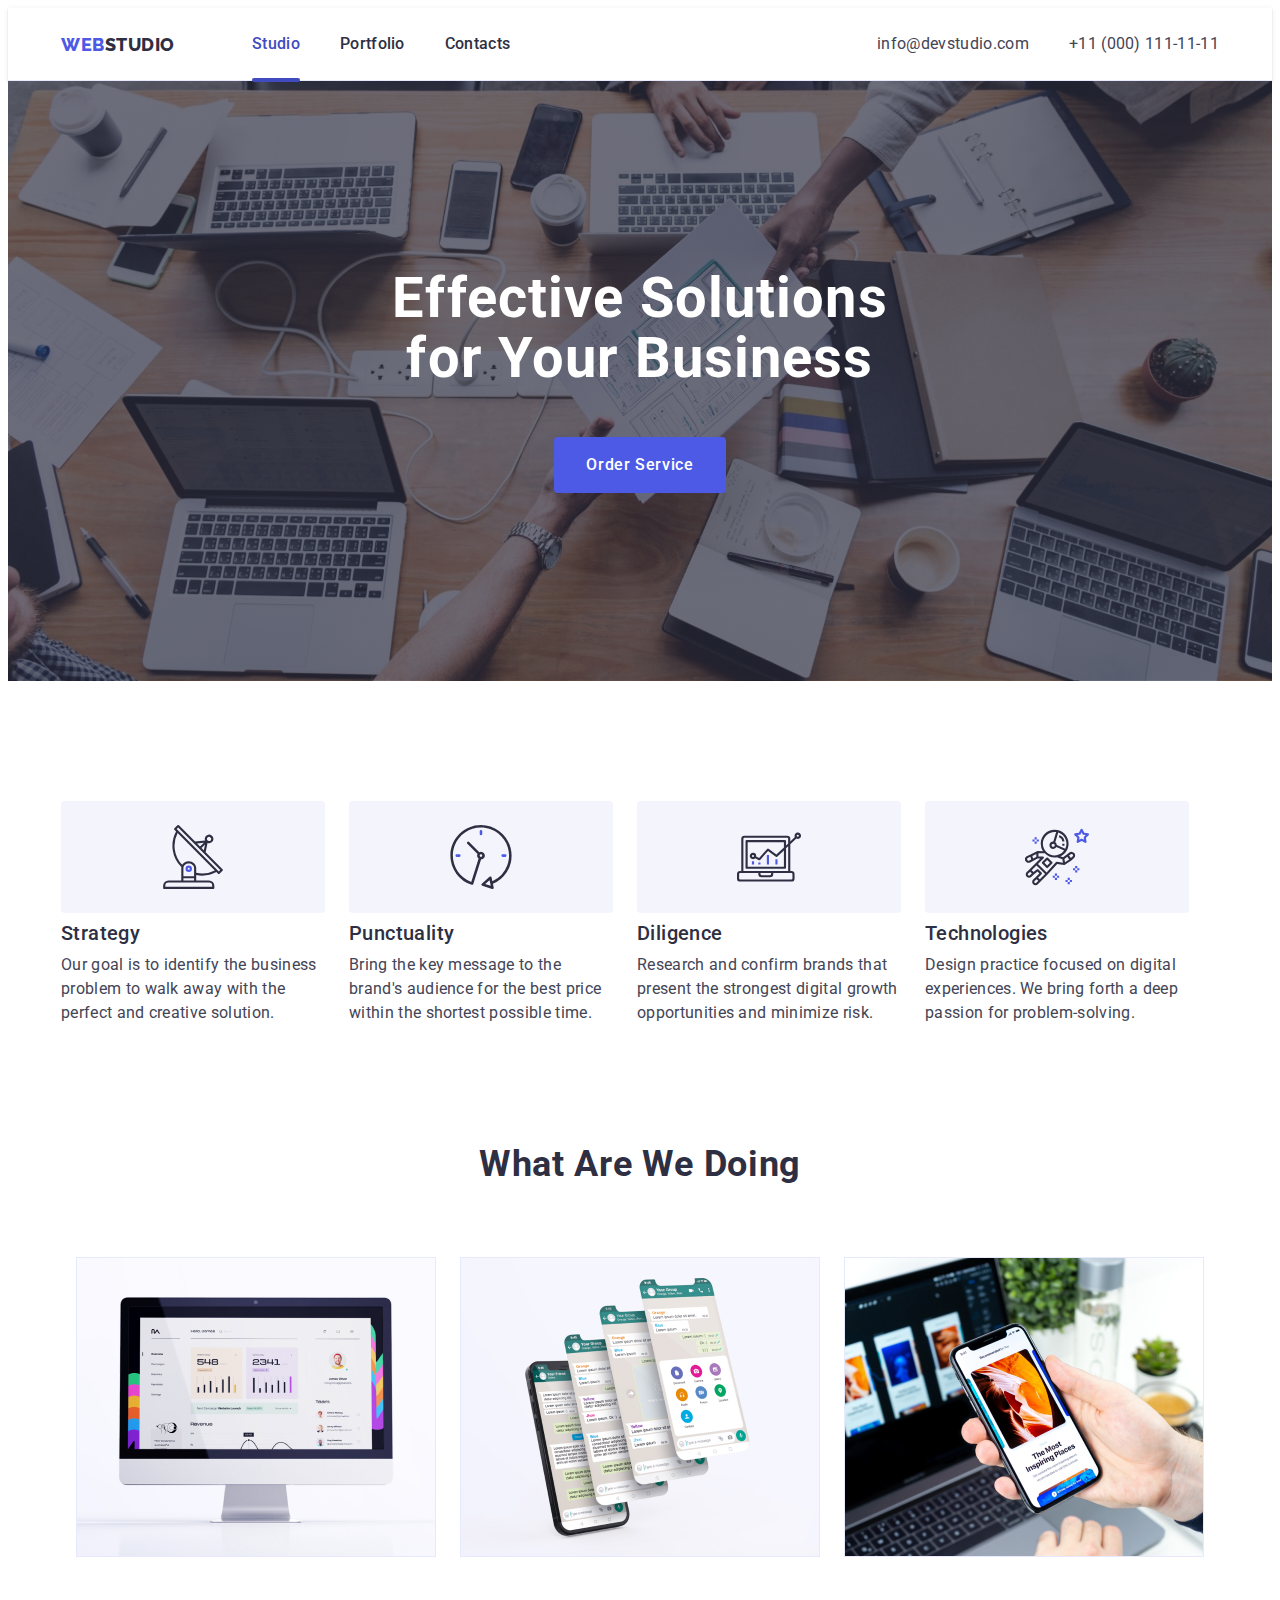
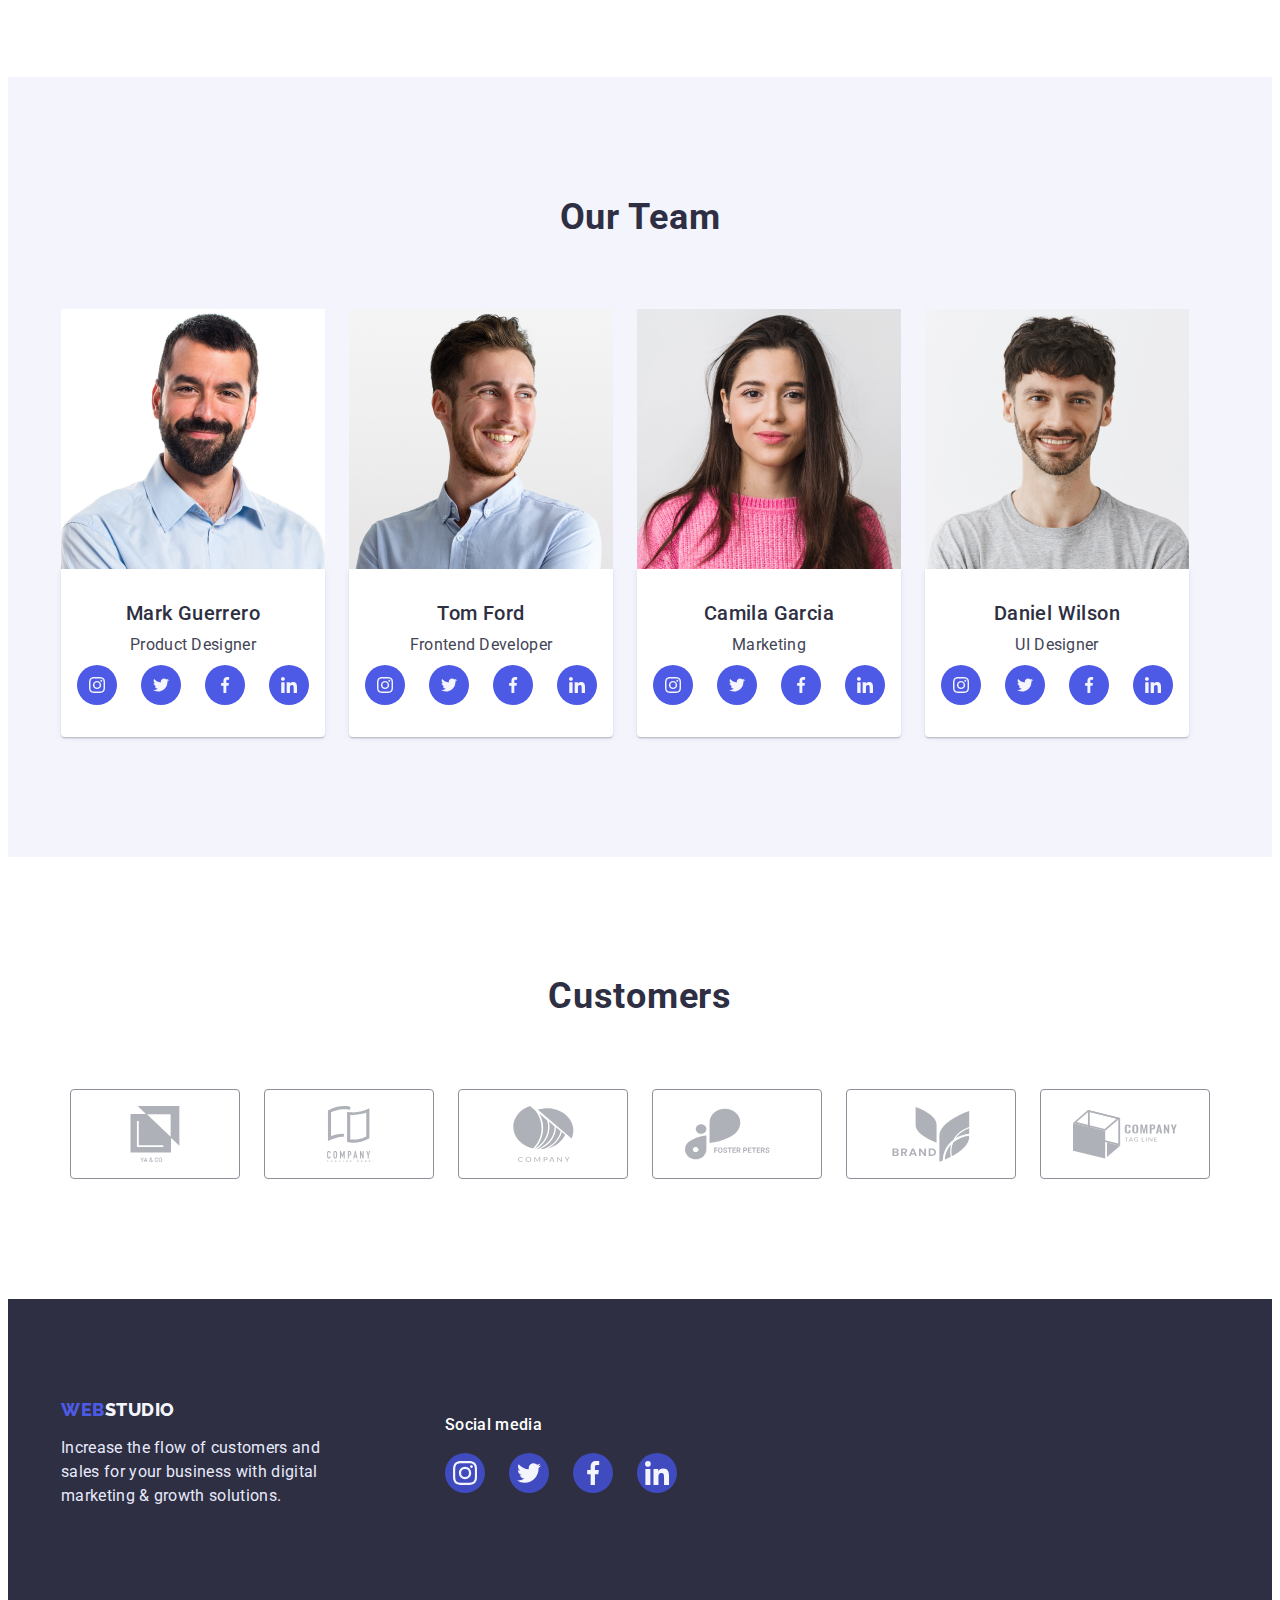
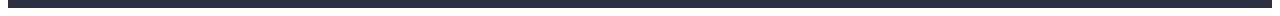
==== commit a675592e: "current зробив для навігації" ====
--- a/index.html
+++ b/index.html
@@ -14,7 +14,7 @@
     <link rel="preconnect" href="https://fonts.gstatic.com" crossorigin>
     <link href="https://fonts.googleapis.com/css2?family=Raleway:wght@800&family=Roboto:wght@400;500;700&display=swap"
         rel="stylesheet">
-
+    <link href="https://unpkg.com/aos@2.3.1/dist/aos.css" rel="stylesheet">
     <link rel="stylesheet" href="./css/styles.css">
 </head>
 
@@ -30,7 +30,7 @@
                 <!-- header and links -->
                 <ul class="header-list  list">
                     <li class="header-item">
-                        <a class="nav-link link" href="./index.html">Studio</a>
+                        <a class="nav-link link current" href="./index.html">Studio</a>
                     </li>
                     <li class="header-item">
                         <a class="nav-link link" href="./portfolio.html">Portfolio</a>
@@ -404,6 +404,10 @@
             </div>
         </div>
     </footer>
+    <script src="https://unpkg.com/aos@2.3.1/dist/aos.js"></script>
+    <script>
+        AOS.init();
+    </script>
 </body>
 
 </html>--- a/css/styles.css
+++ b/css/styles.css
@@ -119,10 +119,28 @@
     letter-spacing: 0.02em;
     color: var(--color-navigation);
     text-decoration: none;
+    /* transition: color 1000ms linear; */
 }
 
 .nav-link:is(:hover, :focus) {
     color: var(--focus-hover);
+}
+
+.current {
+    position: relative;
+    color: var(--focus-hover);
+}
+
+.current::after {
+    content: "";
+    display: block;
+    position: absolute;
+    width: 100%;
+    height: 4px;
+    left: 0;
+    top: 44px;
+    background-color: var(--focus-hover);
+    border-radius: 2px;
 }
 
 /*--------------------------------------------- address header --------------------------------------------------*/
@@ -202,6 +220,7 @@
     display: flex;
     padding: 16px 32px;
     margin-top: 48px;
+    /* transition: background-color 300ms linear; */
 }
 
 .button-hero:is(:focus, :hover) {
@@ -369,6 +388,7 @@
     display: flex;
     align-items: center;
     justify-content: center;
+    /* transition: background-color 300ms linear, fill 300ms linear; */
 }
 
 .team-soc-icon {
